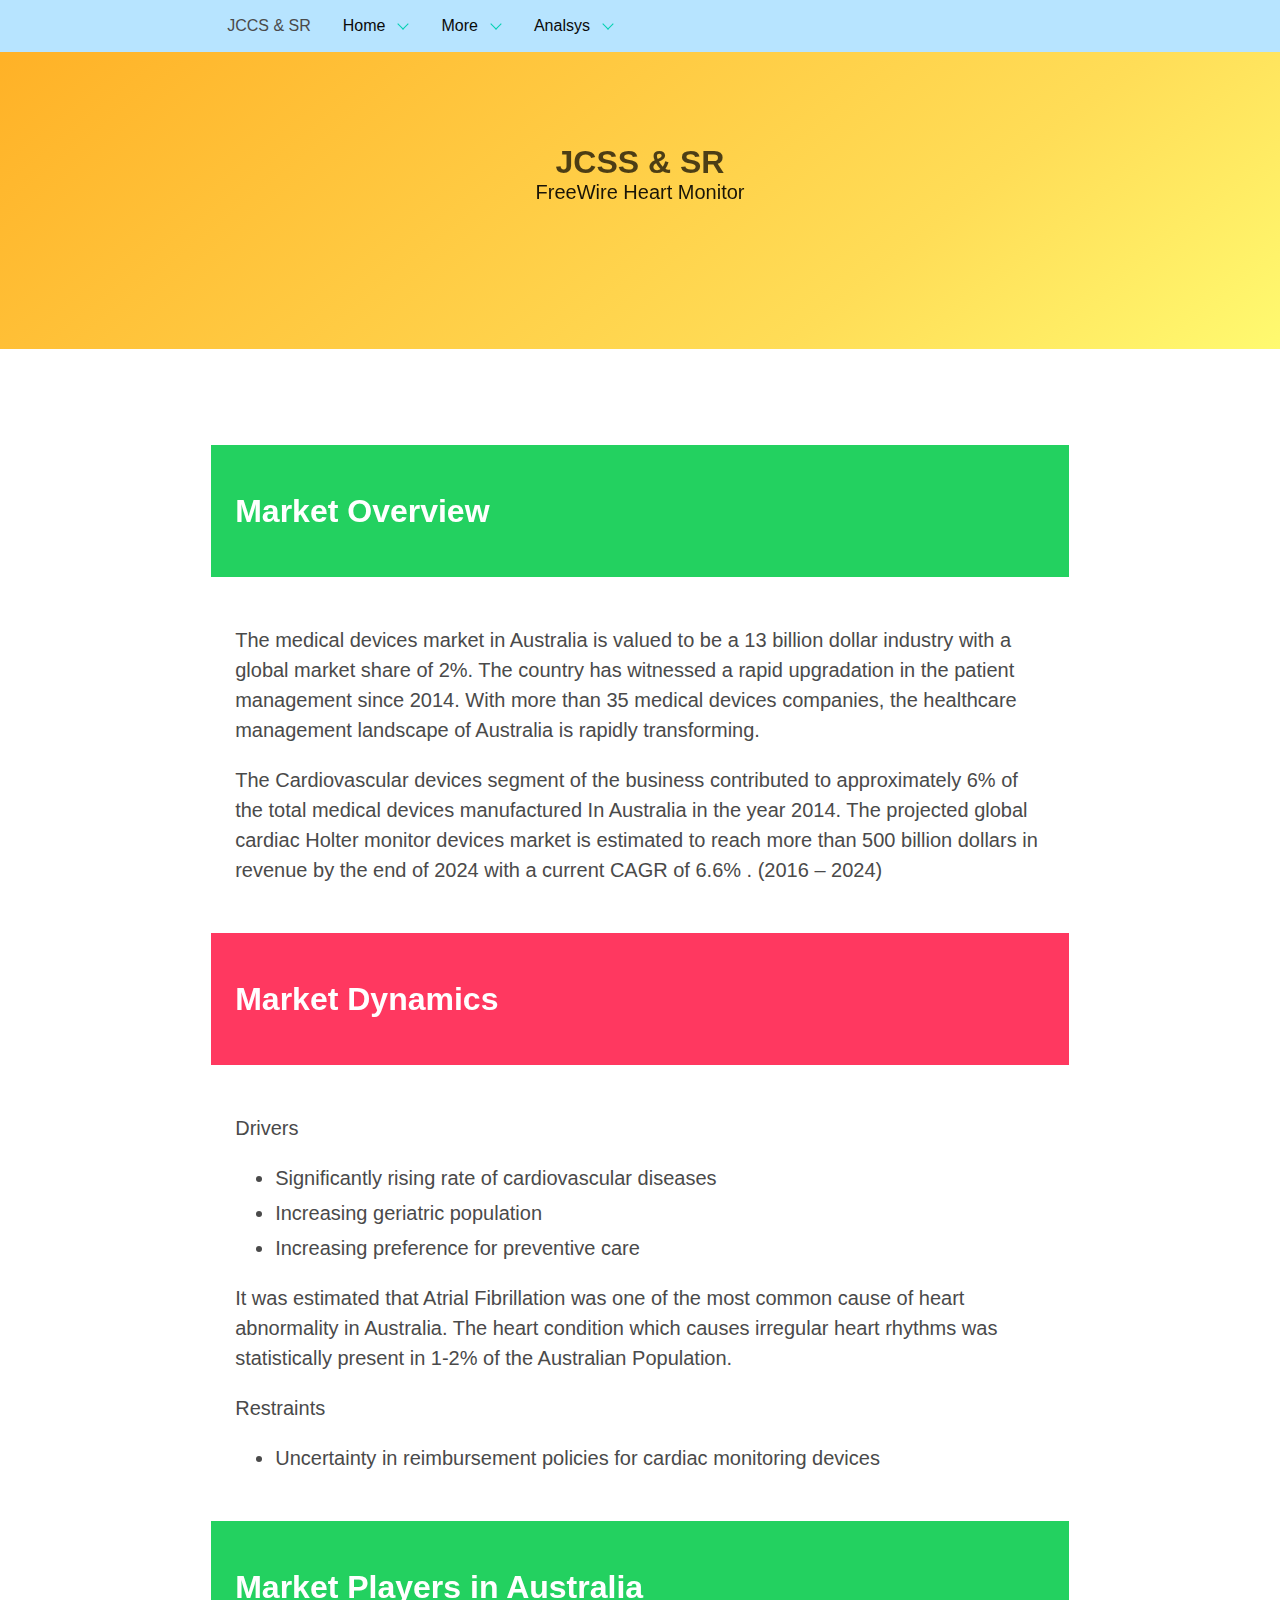
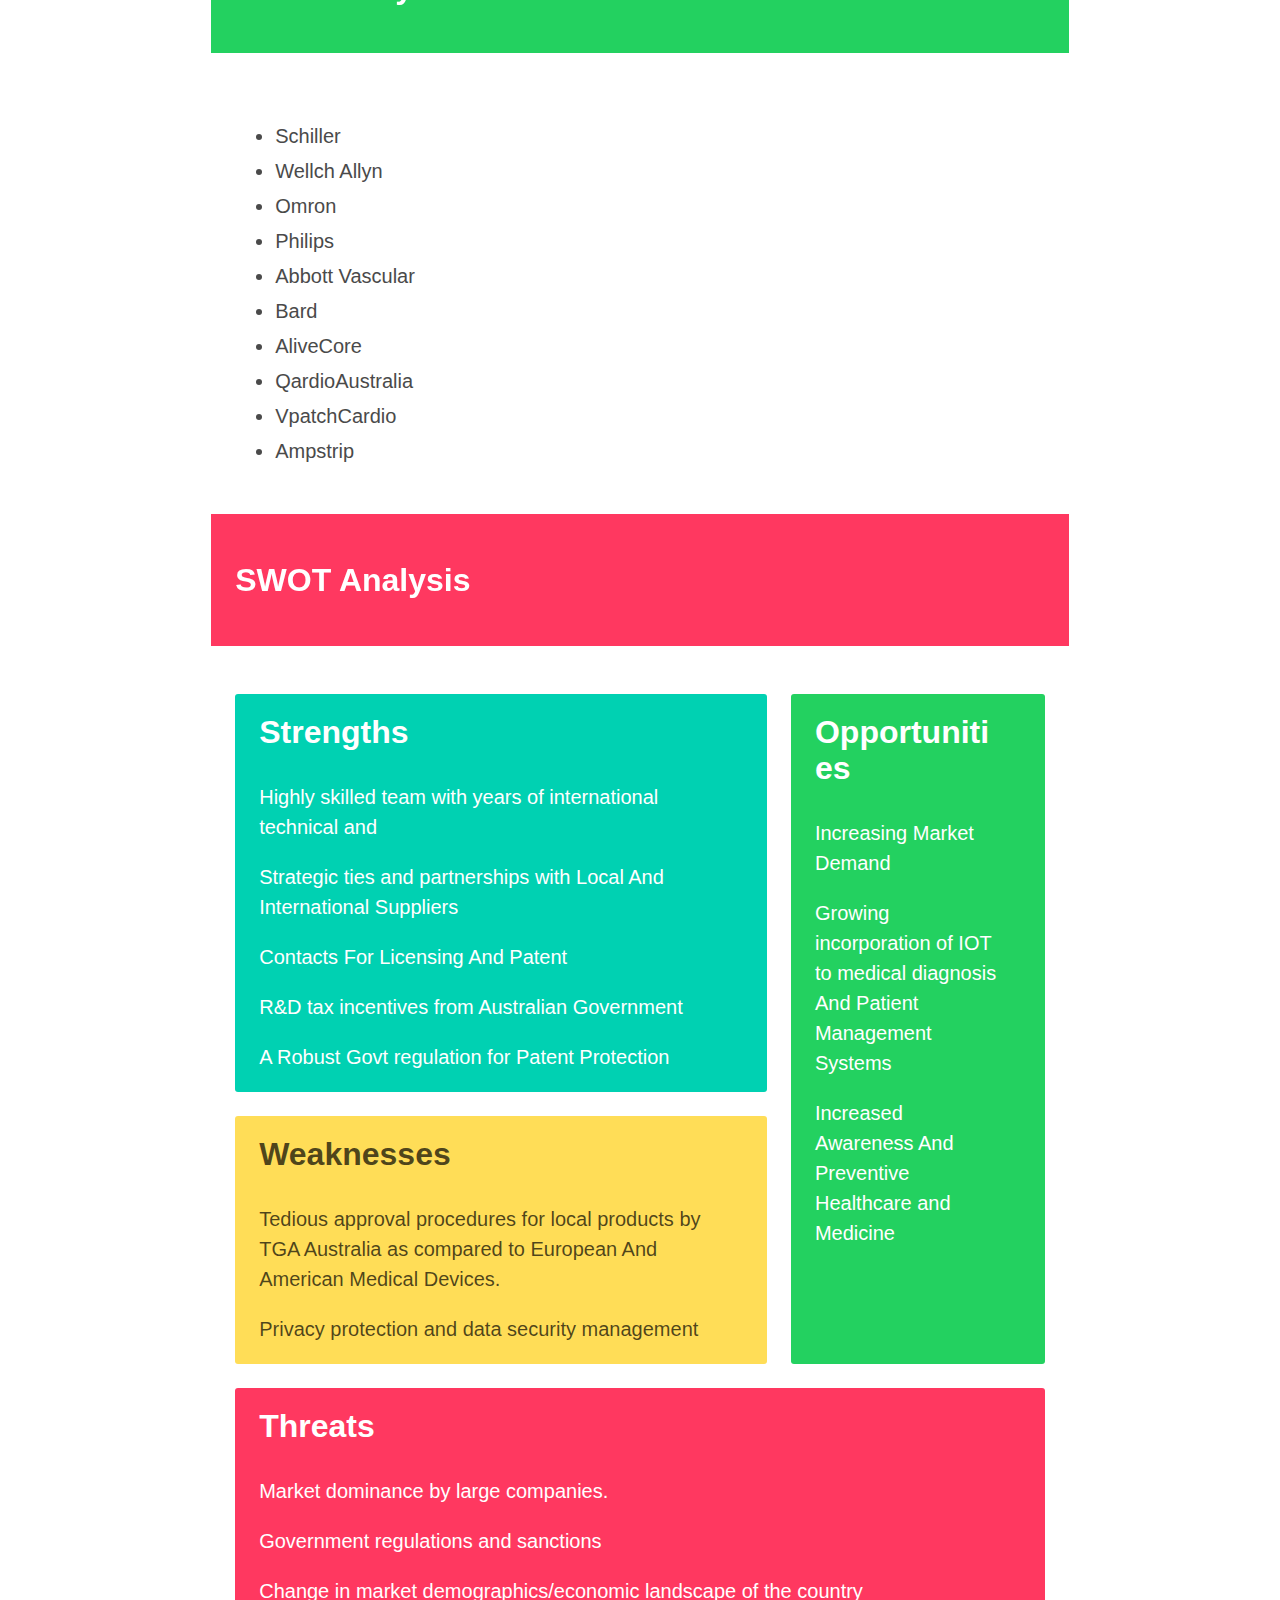
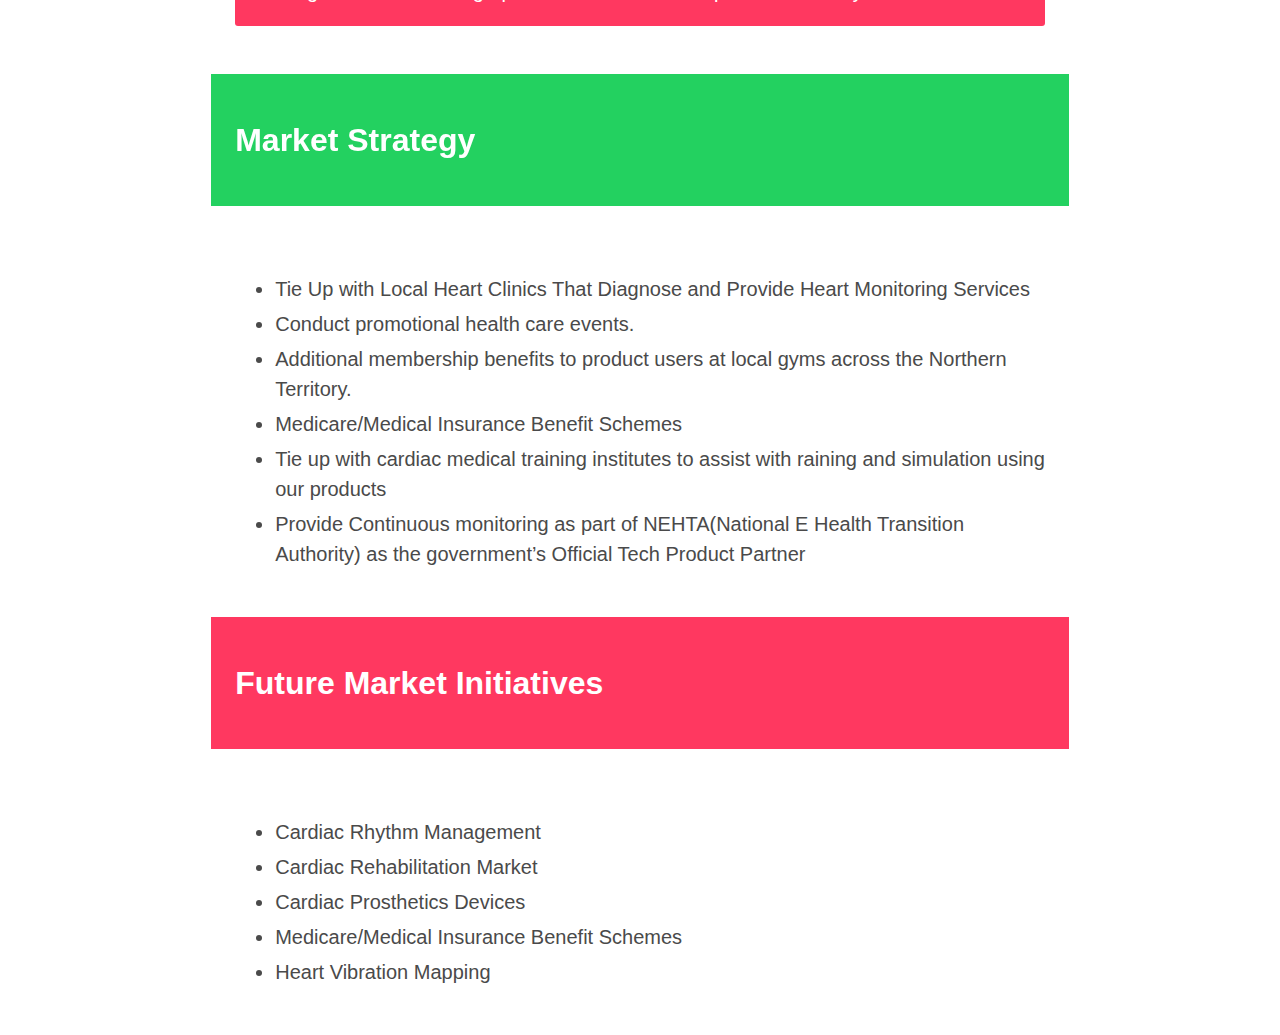
==== analysis.html @ 5f0f8ffb "Added Pages" ====
<!DOCTYPE html>
<html lang="en">
   <head>
      <meta charset="utf-8">
      <meta name="viewport" content="width=device-width, initial-scale=1">
      <meta name="description" content="Heart and Circulation">
      <meta name="author" content="Rhys Haydon">
      <title>Page Title</title>
      <link rel="stylesheet" href="main.css"/>
	  
<body>

<!--Navbar-->

<nav class="navbar" id="nav">
	<div class="navbar-brand">
		<a class="navbar-item" href="index.html#top">JCCS & SR</a>
	</div>
 
	<div class="navbar-menu">
		<div class="navbar-start">
		
			<div class="navbar-item has-dropdown is-hoverable">
				<a class="navbar-link is-active" href="index.html#top"> Home </a>
				<div class="navbar-dropdown">
					<a class="navbar-item" href="index.html#vision">Vison & Mission</a>
					<a class="navbar-item" href="index.html#product">Product Overview</a>
					<a class="navbar-item" href="index.html#service">Service Details</a>
					<a class="navbar-item" href="index.html#maintenance">Maintenance Service</a>
				</div>
			</div>
		  
			<div class="navbar-item has-dropdown is-hoverable">
			  <a class="navbar-link is-active" href="info.html#top">More</a>
				<div class="navbar-dropdown">
					<a class="navbar-item" href="info.html#info--product">Product Details</a>
					<a class="navbar-item" href="info.html#info--market">Target Market</a>
				</div>
			</div>
			
			<div class="navbar-item has-dropdown is-hoverable">
				<a class="navbar-link is-active" href="analysis.html#top">Analsys</a>
				<div class="navbar-dropdown">
					<a class="navbar-item" href="analysis.html#market--overview">Market Overview</a>
					<a class="navbar-item" href="analysis.html#market--dynamics">Market Dynamics</a>
					<a class="navbar-item" href="analysis.html#market--players">Market Players</a>
					<a class="navbar-item" href="analysis.html#market--swot">SWOT</a>
					<a class="navbar-item" href="analysis.html#market--initiatives">Market Initiatives</a>
					
				</div>
			</div>
		</div>
	</div>
</nav>
  
 <!--index-->
 
<section class="hero is-medium is-warning is-bold" id="maincard">
	 <div class="hero-body">
	<div class="container has-text-centered">
	  <h1 class="title"> JCSS & SR </h1>
	  <h2 class="subtitle"> FreeWire Heart Monitor </h2>
	</div>
  </div>
</section>



<div id="content">

<!--Market Overview-->

<section class="section">
</section>

<section class="hero is-success" id="market--overview">
	  <div class="hero-body">
		<div class="container">
		  <h1 class="title"> Market Overview </h1>
		</div>
	  </div>
</section>

<section class="section">
	<div class="content is-medium">

		<p>The medical devices market in Australia is valued to be a 13 billion dollar industry with a global market share of 2%. The country has witnessed a rapid upgradation in the patient management since 2014. With more than 35 medical devices companies, the healthcare management landscape of Australia is rapidly transforming.</p>
		
		<p>The Cardiovascular devices segment of the business contributed to approximately 6% of the total medical devices manufactured In Australia in the year 2014. The projected global cardiac Holter monitor devices market is estimated to reach more than 500 billion dollars in revenue by the end of 2024 with a current CAGR of 6.6% . (2016 – 2024)</p>

	</div>
</section>

<!--Market Dynamics-->
<section class="hero is-danger" id="market--dynamics">
	  <div class="hero-body">
		<div class="container">
		  <h1 class="title"> Market Dynamics </h1>
		</div>
	  </div>
</section>

<section class="section">
	<div class="content is-medium">

	<p>Drivers</p>
		<ul>
			<li>Significantly rising rate of cardiovascular diseases</li>
			<li>Increasing geriatric population</li>
			<li>Increasing preference for preventive care</li>
		</ul>
	<p>It was estimated that Atrial Fibrillation was one of the most common cause of heart abnormality in Australia. The heart condition which causes irregular heart rhythms was statistically present in 1-2% of the Australian Population.</p>

	<p>Restraints</p>
		<ul>
			<li>Uncertainty in reimbursement policies for cardiac monitoring devices</li>
		</ul>
	</div>
</section>

<!--Market Players-->
<section class="hero is-success" id="market--players">
	<div class="hero-body">
		<div class="container">
		  <h1 class="title"> Market Players in Australia</h1>
		</div>
	  </div>
</section>

<section class="section">
	<div class="content is-medium">
		<ul>
			<li>Schiller</li>
			<li>Wellch Allyn</li>
			<li>Omron</li>
			<li>Philips</li>
			<li>Abbott Vascular</li>
			<li>Bard</li>
			<li>AliveCore</li>
			<li>QardioAustralia</li>
			<li>VpatchCardio</li>
			<li>Ampstrip</li>
		</ul>
	</div>
</section>

<!--Market Swot-->
<section class="hero is-danger" id="market--swot">
	  <div class="hero-body">
		<div class="container">
		  <h1 class="title"> SWOT Analysis </h1>
		</div>
	  </div>
</section>

<section class="section">
	<div class="content is-medium">
		<div class="tile is-ancestor">
		
			<div class="tile is-vertical is-8">
		
				<div class="tile">
					<div class="tile is-parent">
						<div class="tile is-child notification is-primary">
							<p class="title">Strengths</p>
							<p>Highly skilled team with years of international technical and</p>
							<p>Strategic ties and partnerships with Local And International Suppliers</p>
							<p>Contacts For Licensing And Patent</p>
							<p>R&D tax incentives from Australian Government</p>
							<p>A Robust Govt regulation for Patent Protection</p>
						</div>
					</div>	
				</div>
				
				<div class="tile">
					<div class="tile is-parent">
						<div class="tile is-child notification is-warning">
							<p class="title">Weaknesses</p>
							<p>Tedious approval procedures for local products by TGA Australia as compared to European And American Medical Devices.</p>
							<p>Privacy protection and data security management</p>
						</div>
					</div>	
				</div>
			</div>
			
			<div class="tile">
				<div class="tile is-parent">
					<div class="tile is-child notification is-success">
						<p class="title">Opportunities</p>
						<p>Increasing Market Demand</p>
						<p>Growing incorporation of IOT to medical diagnosis And Patient Management Systems</p>
						<p>Increased Awareness And Preventive Healthcare and Medicine</p>
					</div>
				</div>	
			</div>
		</div>
	
		<div class="tile is-ancestor">
			<div class="tile is-parent">
				<div class="tile is-child notification is-danger">
					<p class="title">Threats</p>
					<p>Market dominance by large companies.</p>
					<p>Government regulations and sanctions</p>
					<p>Change in market demographics/economic landscape of the country</p>
				</div>
			</div>
		</div>
	</div>
</section>

<!--Market Strategy-->
<section class="hero is-success" id="market--strategy">
	<div class="hero-body">
		<div class="container">
		  <h1 class="title">Market Strategy</h1>
		</div>
	  </div>
</section>

<section class="section">
	<div class="content is-medium">
		<ul>
			<li>Tie Up with Local Heart Clinics That Diagnose and Provide Heart Monitoring Services</li>
			<li>Conduct promotional health care events.</li>
			<li>Additional membership benefits to product users at local gyms across the Northern Territory.</li>
			<li>Medicare/Medical Insurance Benefit Schemes</li>
			<li>Tie up with cardiac medical training institutes to assist with raining and simulation using our products</li>
			<li>Provide Continuous monitoring as part of NEHTA(National E Health Transition Authority) as the government’s Official Tech Product Partner</li>
		</ul>
	</div>	
</section>

<!--Market Initiatives-->
<section class="hero is-danger" id="market--initiatives">
	<div class="hero-body">
		<div class="container">
		  <h1 class="title">Future Market Initiatives</h1>
		</div>
	  </div>
</section>

<section class="section">
	<div class="content is-medium">
				<ul>
					<li>Cardiac Rhythm Management</li>
					<li>Cardiac Rehabilitation Market</li>
					<li>Cardiac Prosthetics Devices</li>
					<li>Medicare/Medical Insurance Benefit Schemes</li>
					<li>Heart Vibration Mapping</li>
				</ul>
		</div>	
</section>


</div>
</body>
</html>
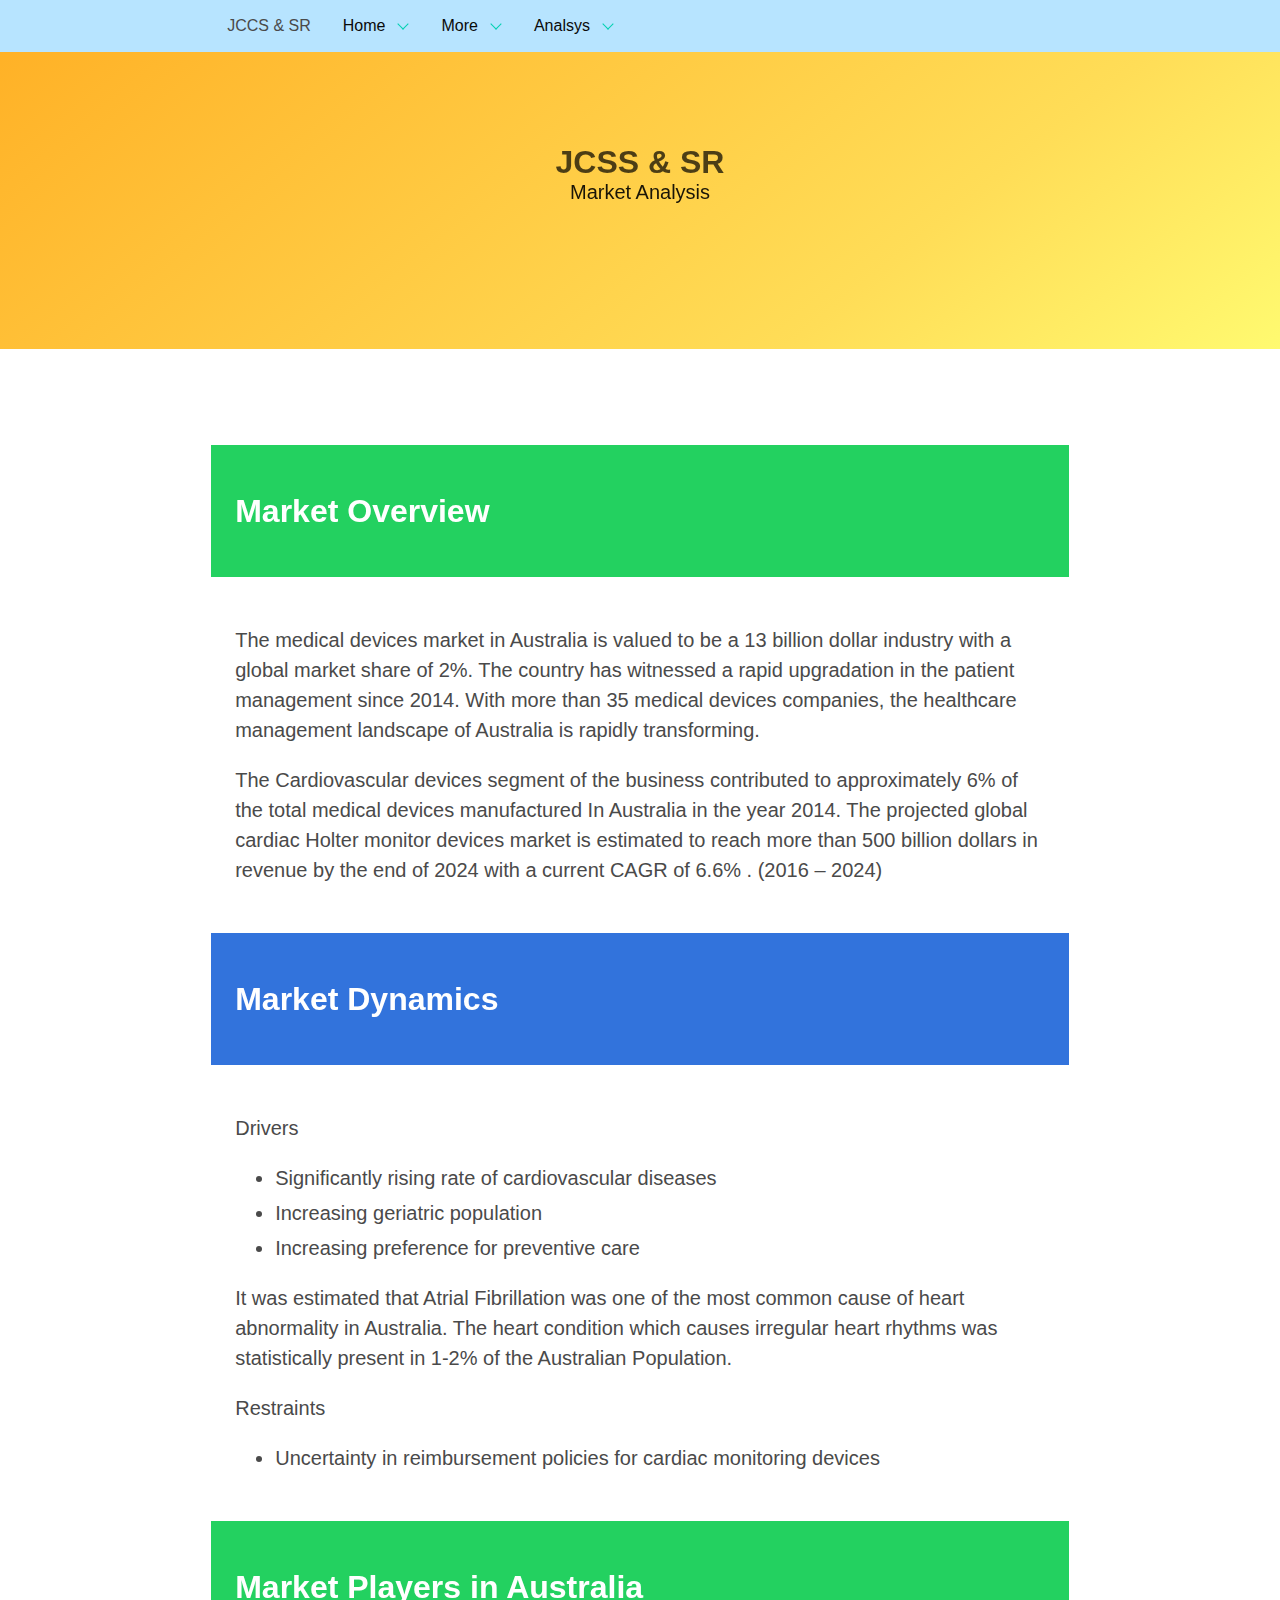
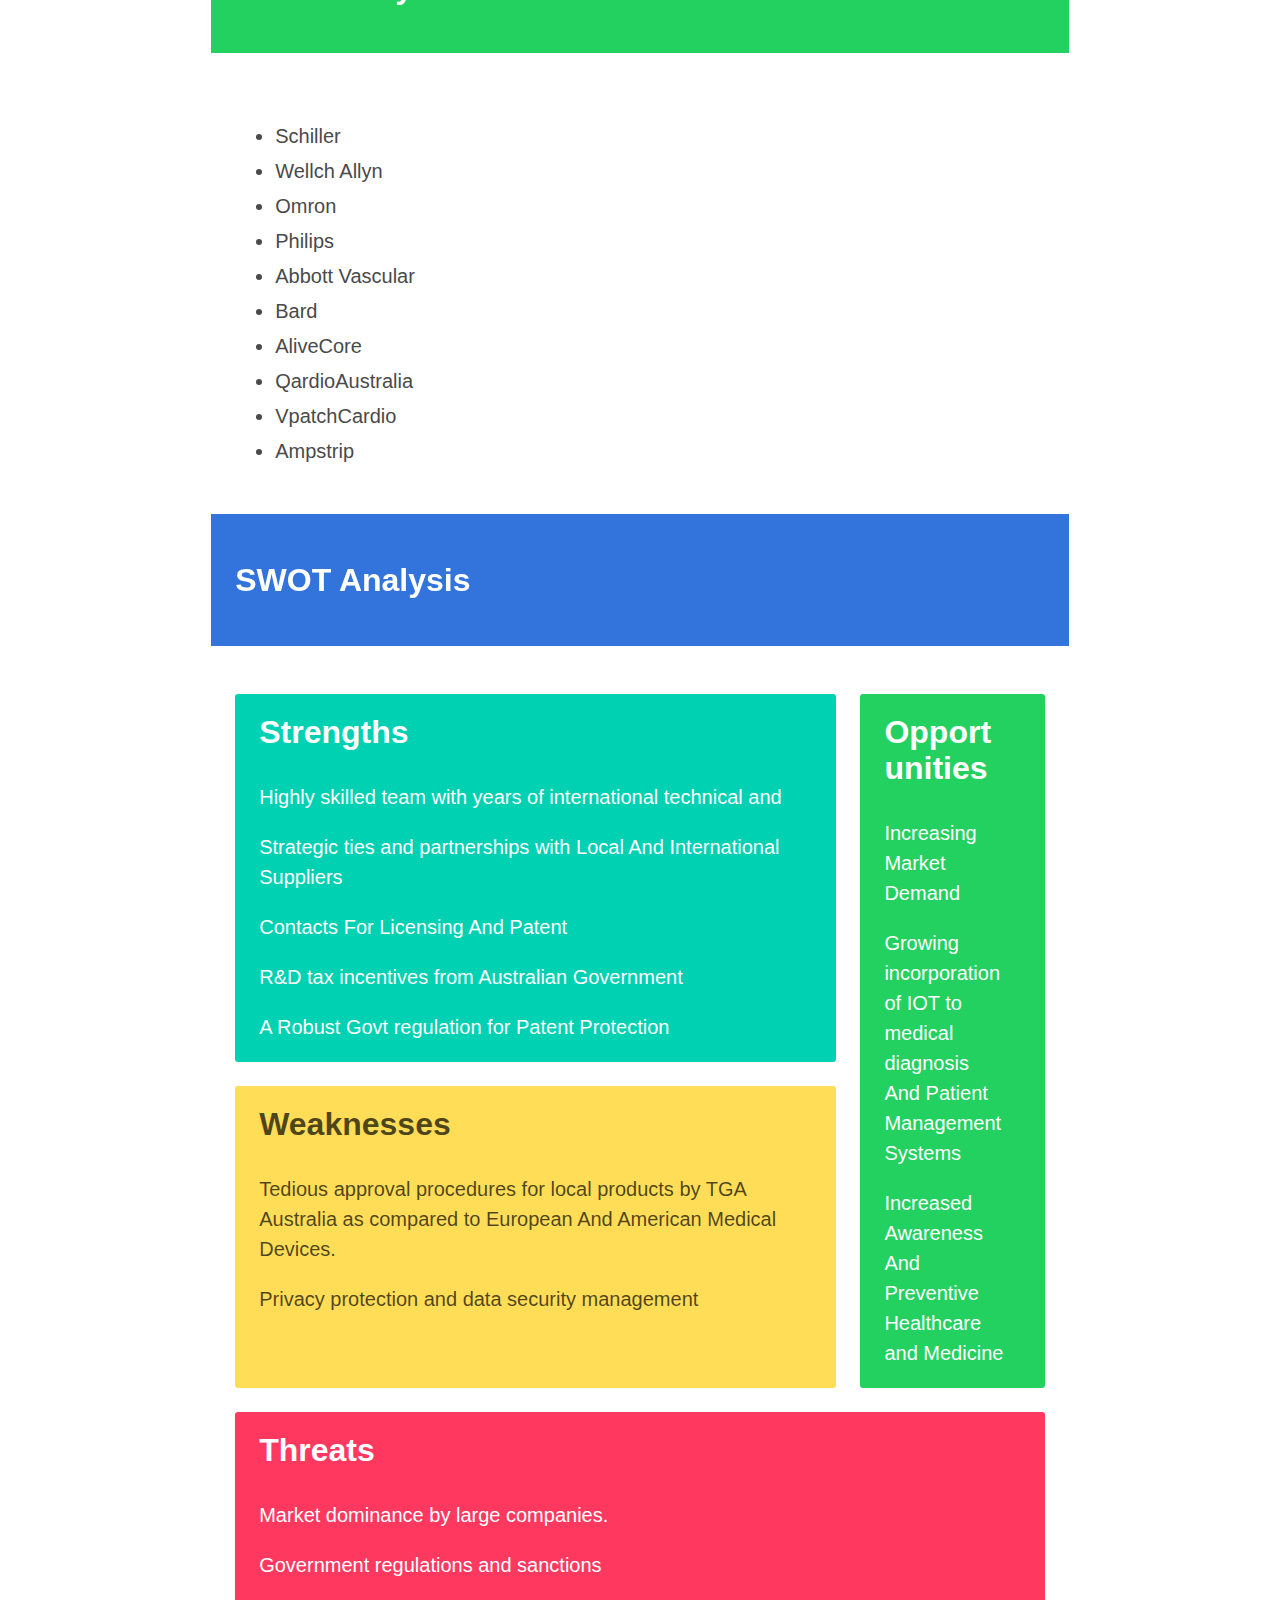
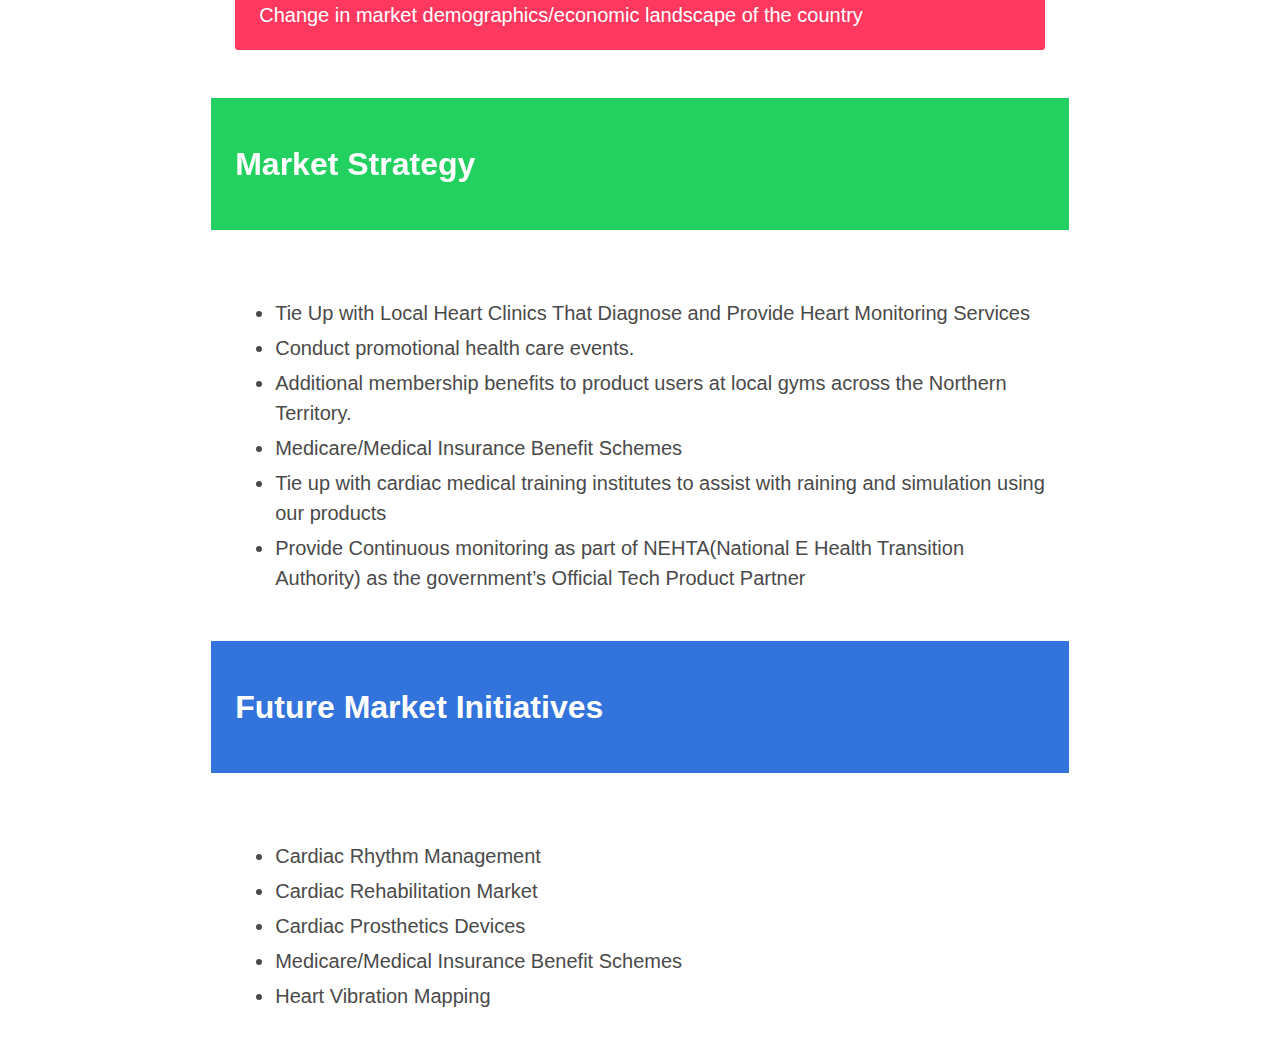
==== commit 4d394b16: "Colour" ====
--- a/analysis.html
+++ b/analysis.html
@@ -59,7 +59,7 @@
 	 <div class="hero-body">
 	<div class="container has-text-centered">
 	  <h1 class="title"> JCSS & SR </h1>
-	  <h2 class="subtitle"> FreeWire Heart Monitor </h2>
+	  <h2 class="subtitle"> Market Analysis </h2>
 	</div>
   </div>
 </section>
@@ -92,7 +92,7 @@
 </section>
 
 <!--Market Dynamics-->
-<section class="hero is-danger" id="market--dynamics">
+<section class="hero is-info" id="market--dynamics">
 	  <div class="hero-body">
 		<div class="container">
 		  <h1 class="title"> Market Dynamics </h1>
@@ -145,7 +145,7 @@
 </section>
 
 <!--Market Swot-->
-<section class="hero is-danger" id="market--swot">
+<section class="hero is-info" id="market--swot">
 	  <div class="hero-body">
 		<div class="container">
 		  <h1 class="title"> SWOT Analysis </h1>
@@ -157,7 +157,7 @@
 	<div class="content is-medium">
 		<div class="tile is-ancestor">
 		
-			<div class="tile is-vertical is-8">
+			<div class="tile is-vertical is-9">
 		
 				<div class="tile">
 					<div class="tile is-parent">
@@ -231,7 +231,7 @@
 </section>
 
 <!--Market Initiatives-->
-<section class="hero is-danger" id="market--initiatives">
+<section class="hero is-info" id="market--initiatives">
 	<div class="hero-body">
 		<div class="container">
 		  <h1 class="title">Future Market Initiatives</h1>
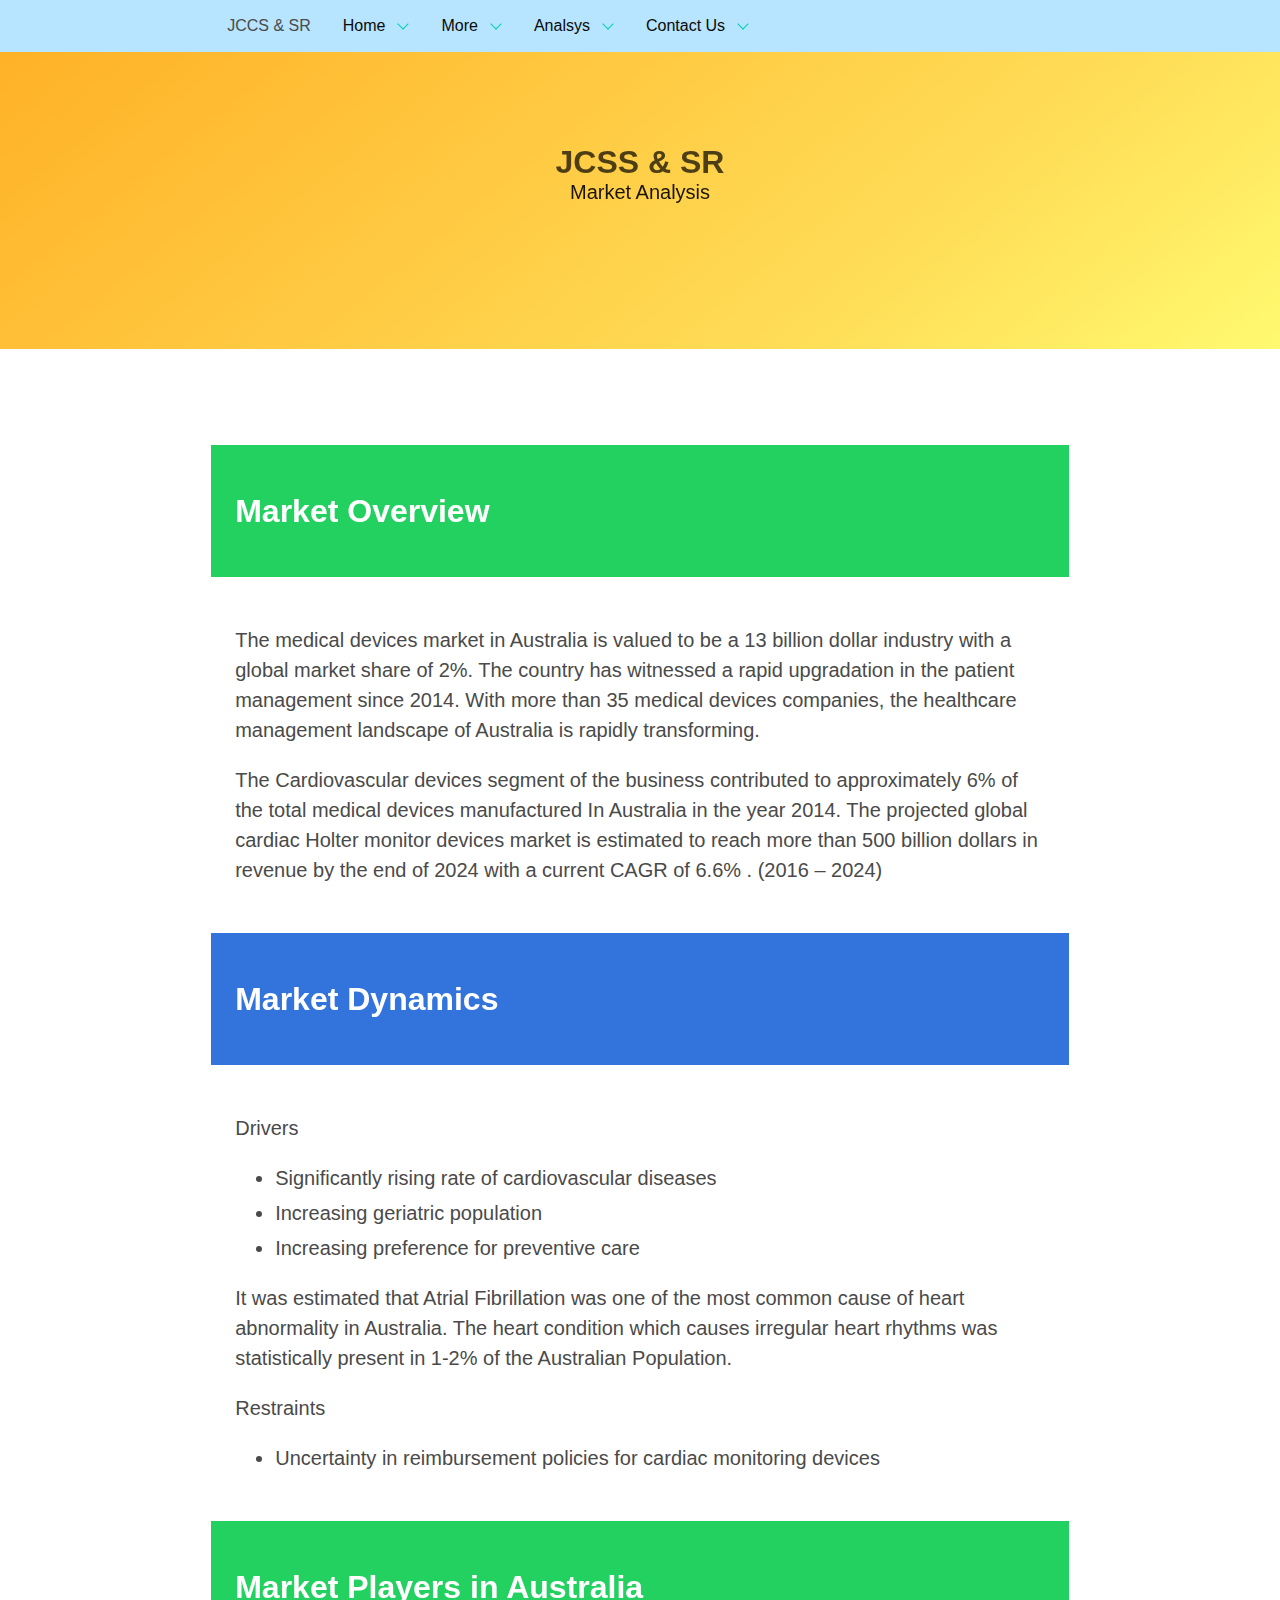
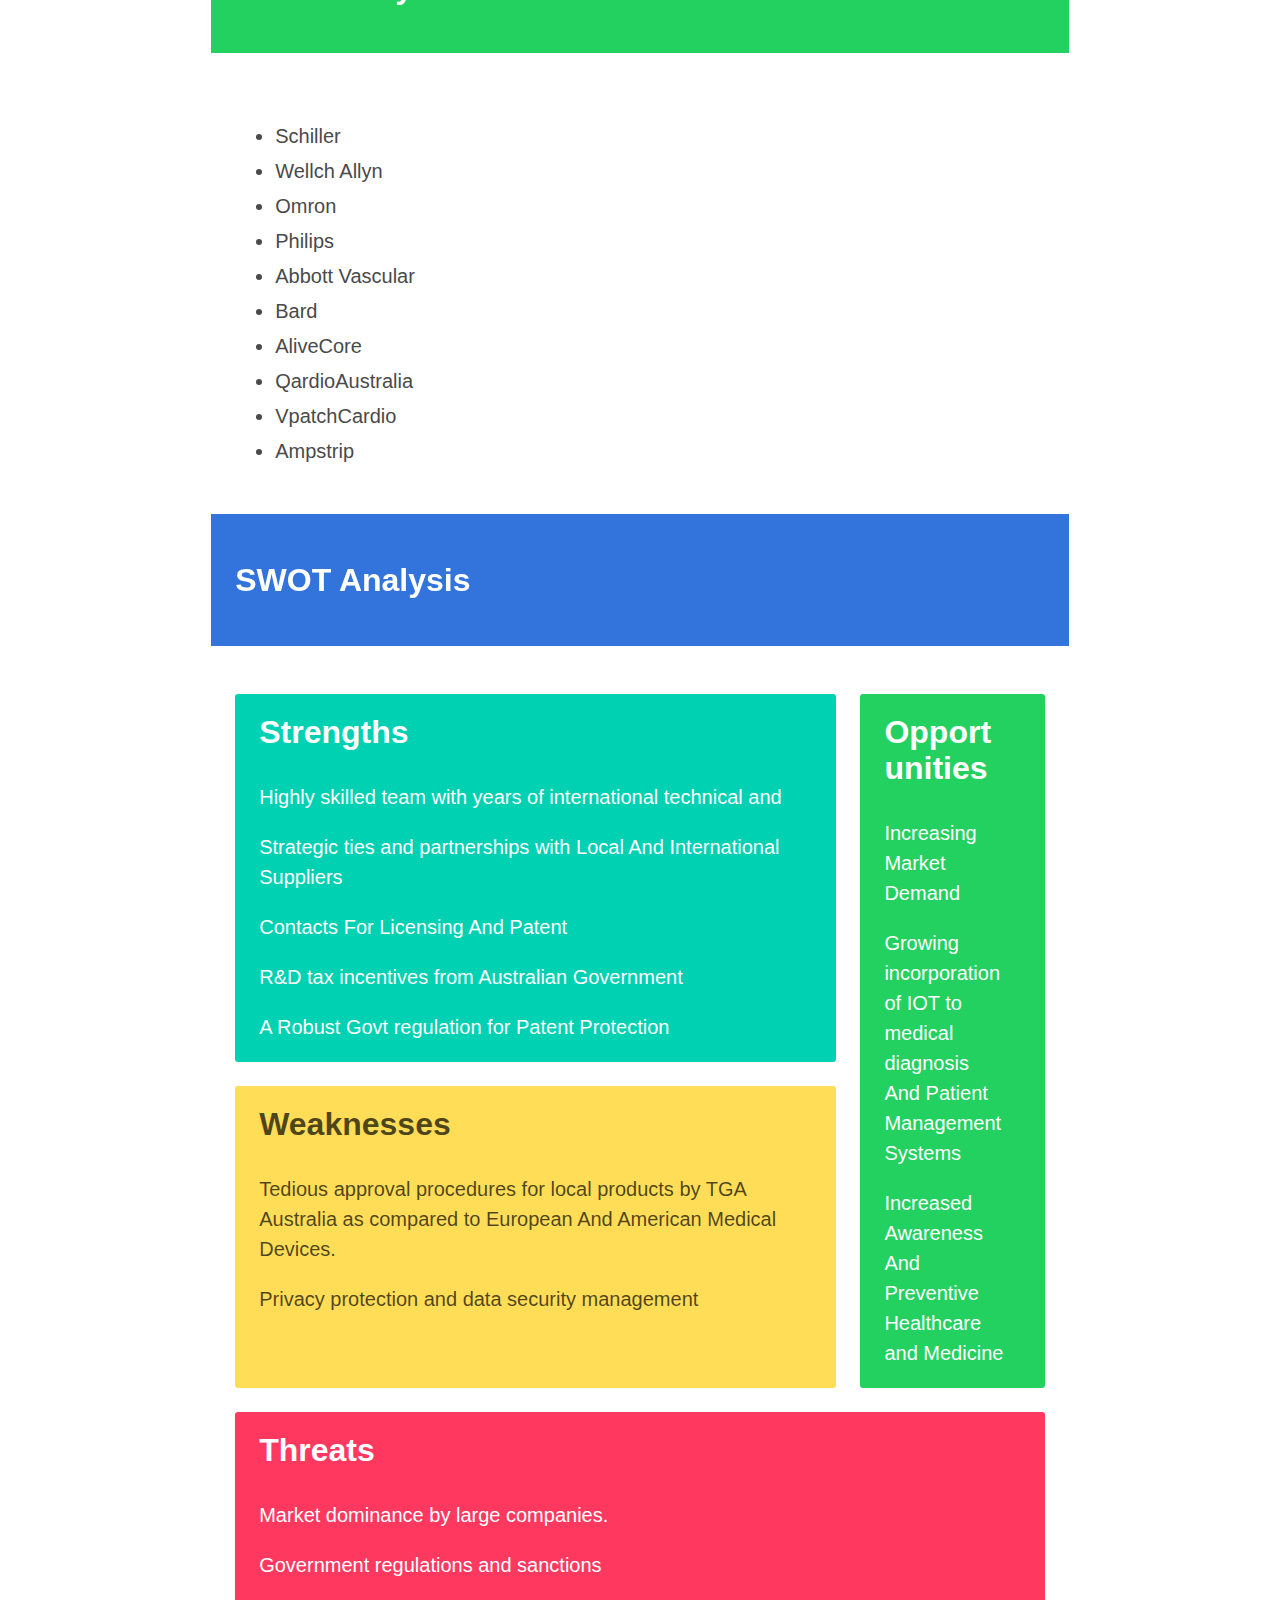
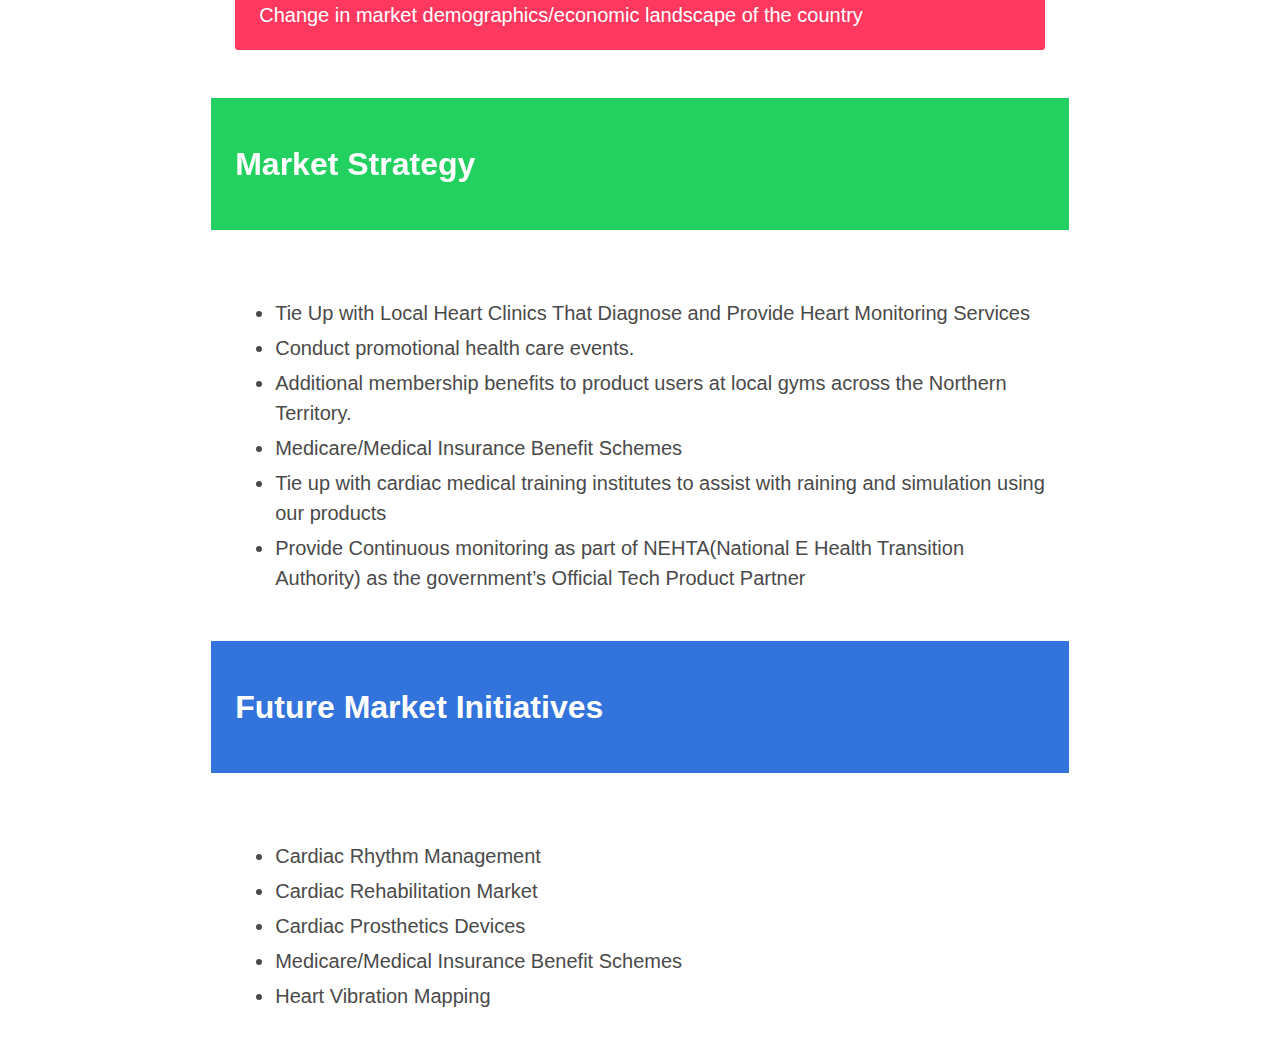
==== commit 4e80f976: "Contact" ====
--- a/analysis.html
+++ b/analysis.html
@@ -49,6 +49,14 @@
 					
 				</div>
 			</div>
+			
+			<div class="navbar-item has-dropdown is-hoverable">
+				<a class="navbar-link is-active" href="contact.html#top">Contact Us</a>
+				<div class="navbar-dropdown">
+					<a class="navbar-item" href="contact.html#contact--employees">Meet the Team</a>
+					<a class="navbar-item" href="contact.html#contact--details"> Contact Details</a>
+				</div>
+			</div>
 		</div>
 	</div>
 </nav>
